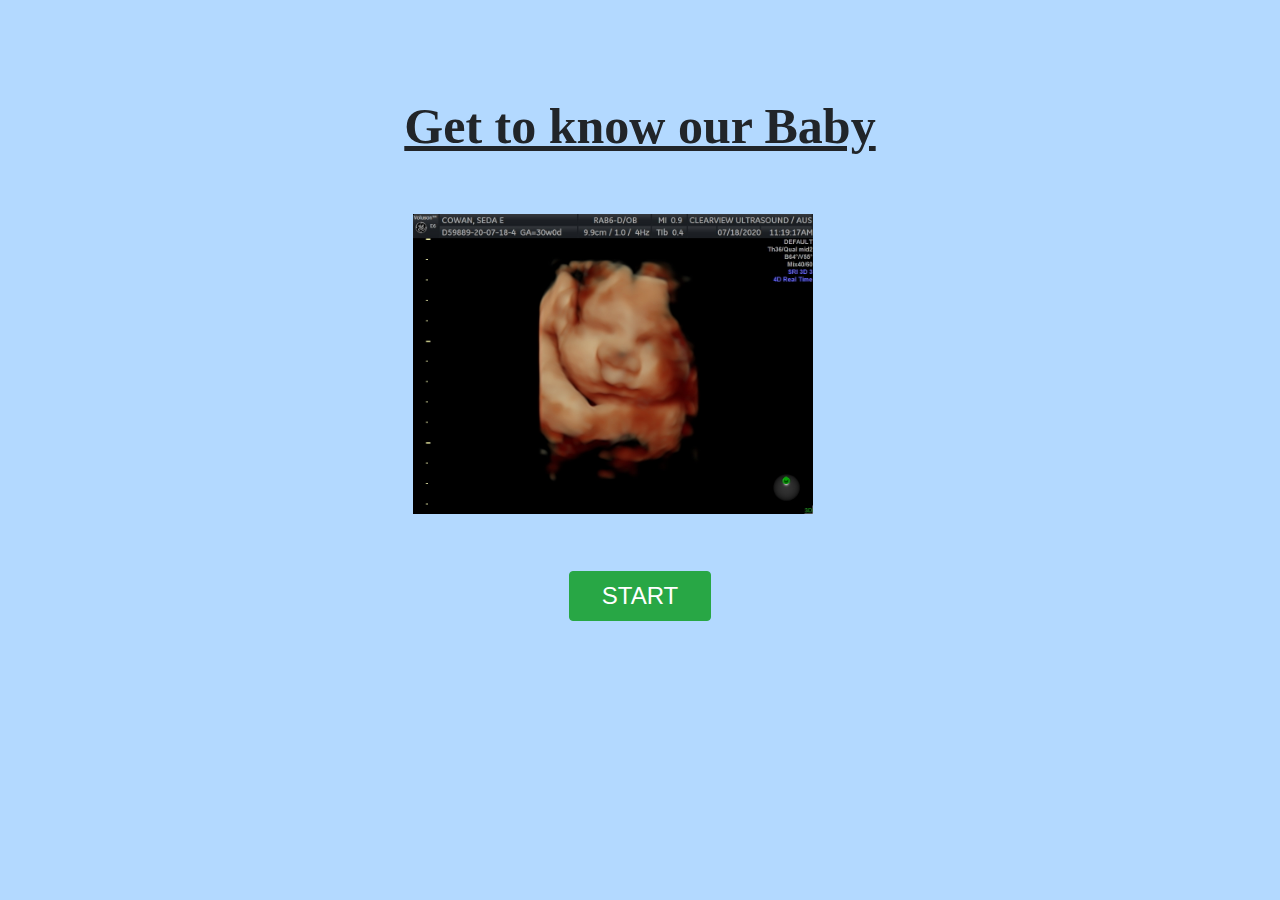
==== docs/bio.html @ 91951467 "created js logic for trivia" ====
<!DOCTYPE html>
<head>
    <meta charset="UTF-8">
    <title>Baby Cowan</title>
    <link rel="stylesheet" type="text/css" href="assets/css/reset.css">
    <link rel="stylesheet" type="text/css" href="assets/css/style.css">
    <link rel="stylesheet" href="https://maxcdn.bootstrapcdn.com/bootstrap/4.0.0/css/bootstrap.min.css">
    <link rel="stylesheet" type="text/css" href="assets/css/style.css">
    <script
    src="https://code.jquery.com/jquery-3.4.1.min.js"
    integrity="sha256-CSXorXvZcTkaix6Yvo6HppcZGetbYMGWSFlBw8HfCJo="
    crossorigin="anonymous"></script>   
     <script src="assets/js/apps.js"></script>
</head>
<body background="assets/images/space.jpg">
    <section class="offset-lg-2 col-lg-8 text-center mt-5">
        <div class="row">
            <h1 class="col-lg-12 mt-5 font-weight-bold" id="title">Get to know our Baby</h1>
        </div>
        <div class="row">
            <div class="col-lg-12 text-center text-warning" id="trivia"></div>
        </div>
        <div class="row">
            <div class="offset-lg-4 col-lg-4 offset-lg-4 text-center" id="answers"></div> 
        </div>
        <div class="row m-5">
            <div id="pics" class="offset-lg-2 col-lg-6"><img src="assets/images/baby1.jpg" height="400px" width="auto"></div>
        </div>
        <div class="row">
            <h2 class="text-danger text-center offset-lg-5 col-lg-2" id="timer"></h2>
        </div>
        <div id="buttons" class="row">
            <button class="offset-lg-5 col-lg-2 btn btn-success" id="start" class= >START</button> 
        </div>
    </section>
</body>
</html>
---- docs/assets/css/style.css ----
body {
    background-color:  #b3d9ff; 
}

#title {
    font-family: 'Chilanka', cursive;
}

#yoda {
    border: 10px lightgoldenrodyellow solid;
}

button:hover {
    color: lightgoldenrodyellow;
}

#rightside {
    border: 10px lightgoldenrodyellow solid;
}

#leftside {
    border: 10px lightgoldenrodyellow solid;
    font-size: 30px;
}

section {
    height: 75vh;
}
img {
    width: 400px;
    height: auto;
}
#trivia {
    font-size: 34px
}
#title {
    font-size: 50px;
    text-decoration: underline;

}
#answers {
    font-size: 26px;
    color: blue;
}
.options:hover {
    color: green;
    font-size: 30px;
    font-weight: bold
}
#pics {
    font-size: 26px;
    color: blue;
}
#start {
    font-size: 24px
}
#retry {
    font-size: 24px
}
---- docs/assets/css/style.css ----
body {
    background-color:  #b3d9ff; 
}

#title {
    font-family: 'Chilanka', cursive;
}

#yoda {
    border: 10px lightgoldenrodyellow solid;
}

button:hover {
    color: lightgoldenrodyellow;
}

#rightside {
    border: 10px lightgoldenrodyellow solid;
}

#leftside {
    border: 10px lightgoldenrodyellow solid;
    font-size: 30px;
}

section {
    height: 75vh;
}
img {
    width: 400px;
    height: auto;
}
#trivia {
    font-size: 34px
}
#title {
    font-size: 50px;
    text-decoration: underline;

}
#answers {
    font-size: 26px;
    color: blue;
}
.options:hover {
    color: green;
    font-size: 30px;
    font-weight: bold
}
#pics {
    font-size: 26px;
    color: blue;
}
#start {
    font-size: 24px
}
#retry {
    font-size: 24px
}
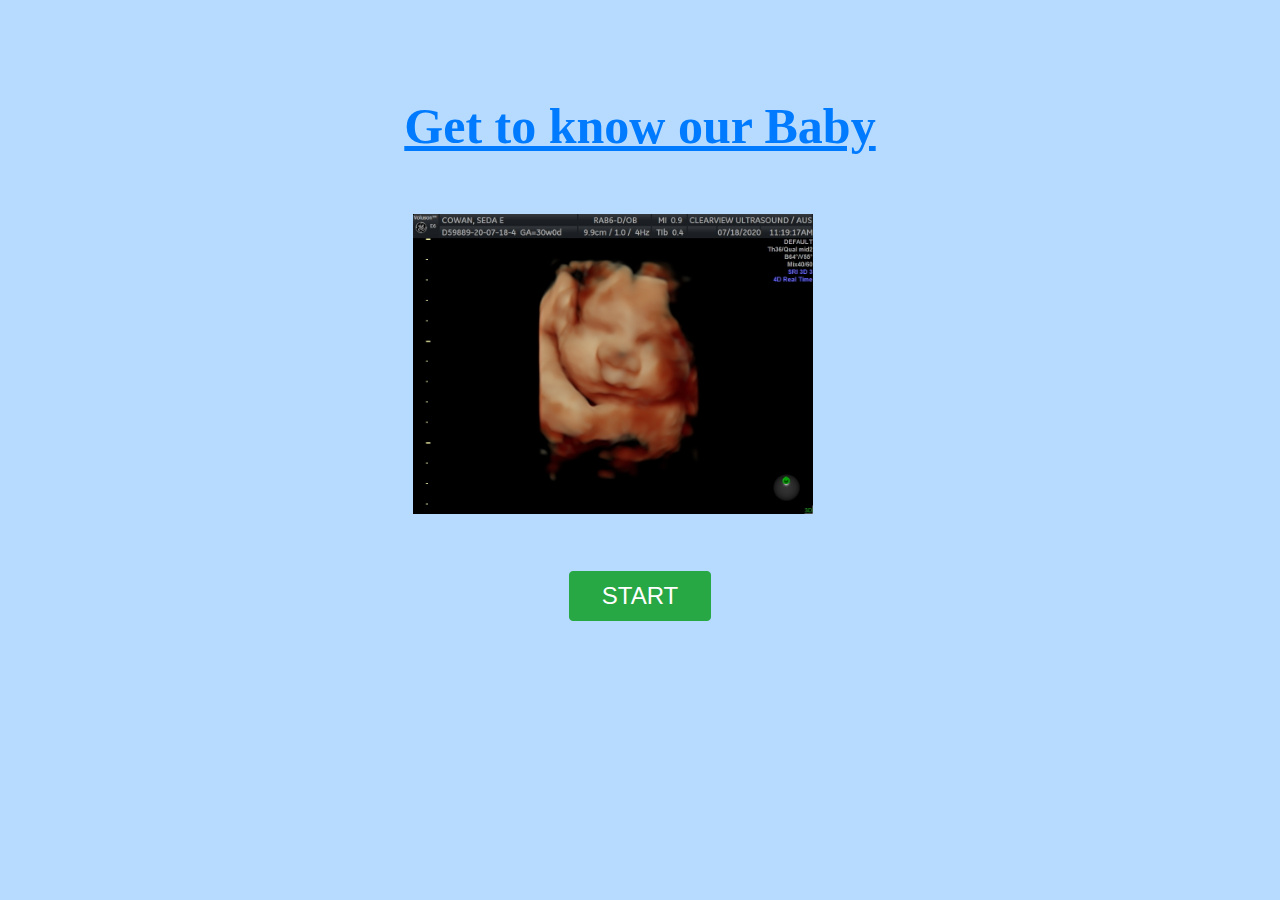
==== commit f662cb45: "finished name game" ====
--- a/docs/bio.html
+++ b/docs/bio.html
@@ -15,7 +15,7 @@
 <body background="assets/images/space.jpg">
     <section class="offset-lg-2 col-lg-8 text-center mt-5">
         <div class="row">
-            <h1 class="col-lg-12 mt-5 font-weight-bold" id="title">Get to know our Baby</h1>
+            <h1 class="col-lg-12 mt-5 font-weight-bold title text-primary text-center">Get to know our Baby</h1>
         </div>
         <div class="row">
             <div class="col-lg-12 text-center text-warning" id="trivia"></div>
--- a/docs/assets/css/style.css
+++ b/docs/assets/css/style.css
@@ -1,9 +1,11 @@
 body {
-    background-color:  #b3d9ff; 
+    background-color:  #b6dbff; 
 }
 
-#title {
+.title {
     font-family: 'Chilanka', cursive;
+    font-size: 50px;
+    text-decoration: underline;
 }
 
 #yoda {
@@ -16,11 +18,13 @@
 
 #rightside {
     border: 10px lightgoldenrodyellow solid;
+    height: 200px;
 }
 
 #leftside {
     border: 10px lightgoldenrodyellow solid;
     font-size: 30px;
+    height: 200px;
 }
 
 section {
@@ -33,11 +37,7 @@
 #trivia {
     font-size: 34px
 }
-#title {
-    font-size: 50px;
-    text-decoration: underline;
 
-}
 #answers {
     font-size: 26px;
     color: blue;
--- a/docs/assets/css/style.css
+++ b/docs/assets/css/style.css
@@ -1,9 +1,11 @@
 body {
-    background-color:  #b3d9ff; 
+    background-color:  #b6dbff; 
 }
 
-#title {
+.title {
     font-family: 'Chilanka', cursive;
+    font-size: 50px;
+    text-decoration: underline;
 }
 
 #yoda {
@@ -16,11 +18,13 @@
 
 #rightside {
     border: 10px lightgoldenrodyellow solid;
+    height: 200px;
 }
 
 #leftside {
     border: 10px lightgoldenrodyellow solid;
     font-size: 30px;
+    height: 200px;
 }
 
 section {
@@ -33,11 +37,7 @@
 #trivia {
     font-size: 34px
 }
-#title {
-    font-size: 50px;
-    text-decoration: underline;
 
-}
 #answers {
     font-size: 26px;
     color: blue;
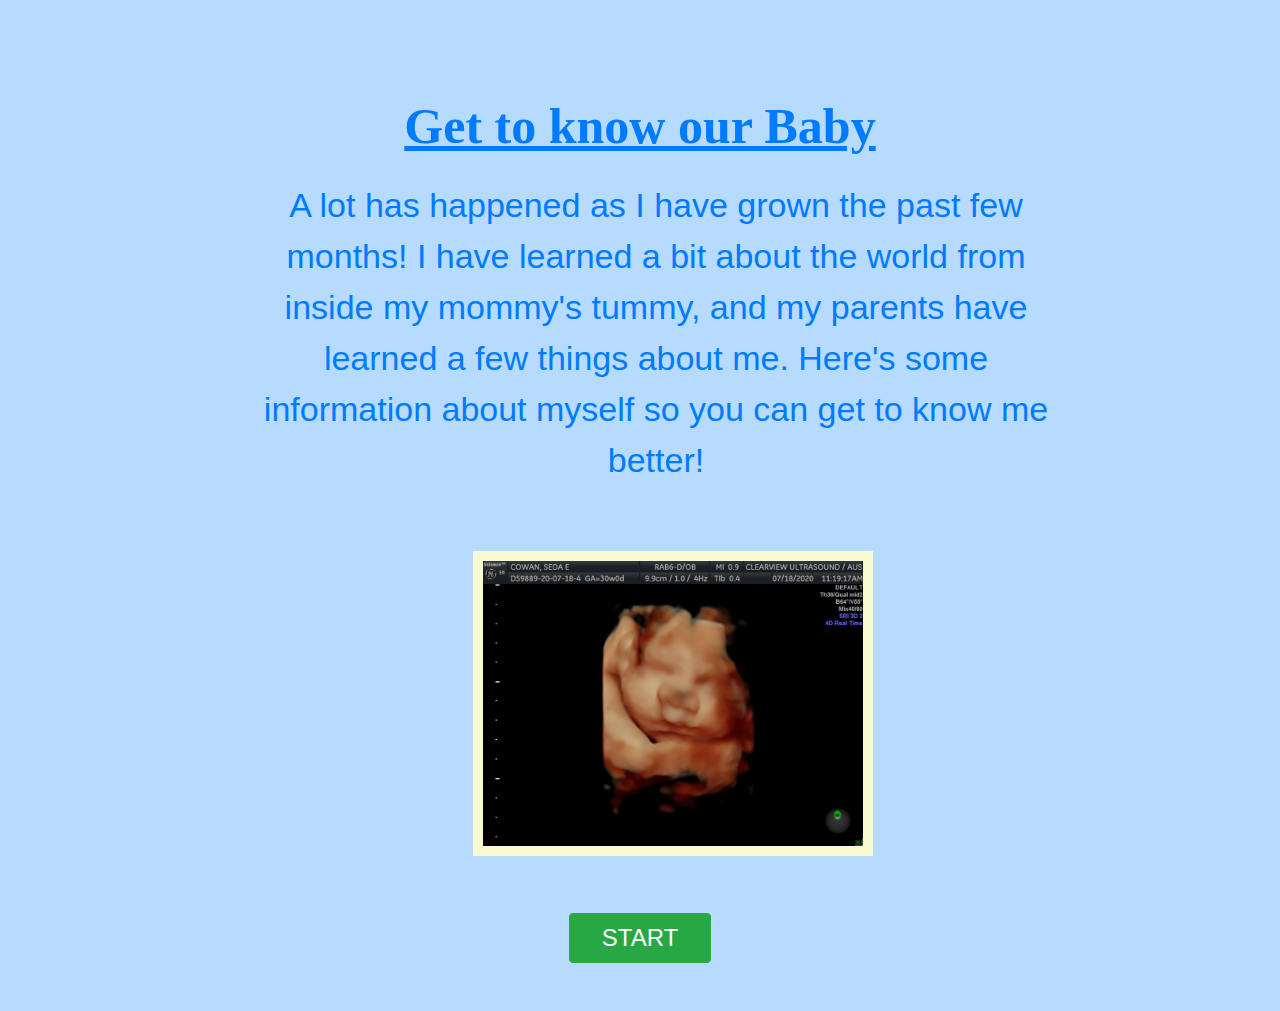
==== commit 302795fd: "finished trivia game" ====
--- a/docs/bio.html
+++ b/docs/bio.html
@@ -18,19 +18,22 @@
             <h1 class="col-lg-12 mt-5 font-weight-bold title text-primary text-center">Get to know our Baby</h1>
         </div>
         <div class="row">
-            <div class="col-lg-12 text-center text-warning" id="trivia"></div>
+            <div class="col-lg-12 text-center text-primary m-3" id="trivia"> 
+                A lot has happened as I have grown the past few months! I have learned a bit about the world from inside my mommy's tummy, and my parents
+                have learned a few things about me. Here's some information about myself so you can get to know me better! 
+            </div>
         </div>
         <div class="row">
-            <div class="offset-lg-4 col-lg-4 offset-lg-4 text-center" id="answers"></div> 
+            <div class="offset-lg-4 col-lg-4 offset-lg-4 text-center text-danger" id="answers"></div> 
         </div>
         <div class="row m-5">
-            <div id="pics" class="offset-lg-2 col-lg-6"><img src="assets/images/baby1.jpg" height="400px" width="auto"></div>
+            <div id="pics" class="offset-lg-3 col-lg-6 offset-lg-3"><img src="assets/images/baby1.jpg" height="400px" width="auto" style='border: 10px lightgoldenrodyellow solid;'></div>
         </div>
         <div class="row">
             <h2 class="text-danger text-center offset-lg-5 col-lg-2" id="timer"></h2>
         </div>
         <div id="buttons" class="row">
-            <button class="offset-lg-5 col-lg-2 btn btn-success" id="start" class= >START</button> 
+            <button class="offset-lg-5 col-lg-2 btn btn-success mb-5" id="start" class= >START</button> 
         </div>
     </section>
 </body>
--- a/docs/assets/css/style.css
+++ b/docs/assets/css/style.css
@@ -10,6 +10,11 @@
 
 #yoda {
     border: 10px lightgoldenrodyellow solid;
+}
+
+.corPics {
+    border: 10px lightgoldenrodyellow solid;
+
 }
 
 button:hover {
--- a/docs/assets/css/style.css
+++ b/docs/assets/css/style.css
@@ -10,6 +10,11 @@
 
 #yoda {
     border: 10px lightgoldenrodyellow solid;
+}
+
+.corPics {
+    border: 10px lightgoldenrodyellow solid;
+
 }
 
 button:hover {
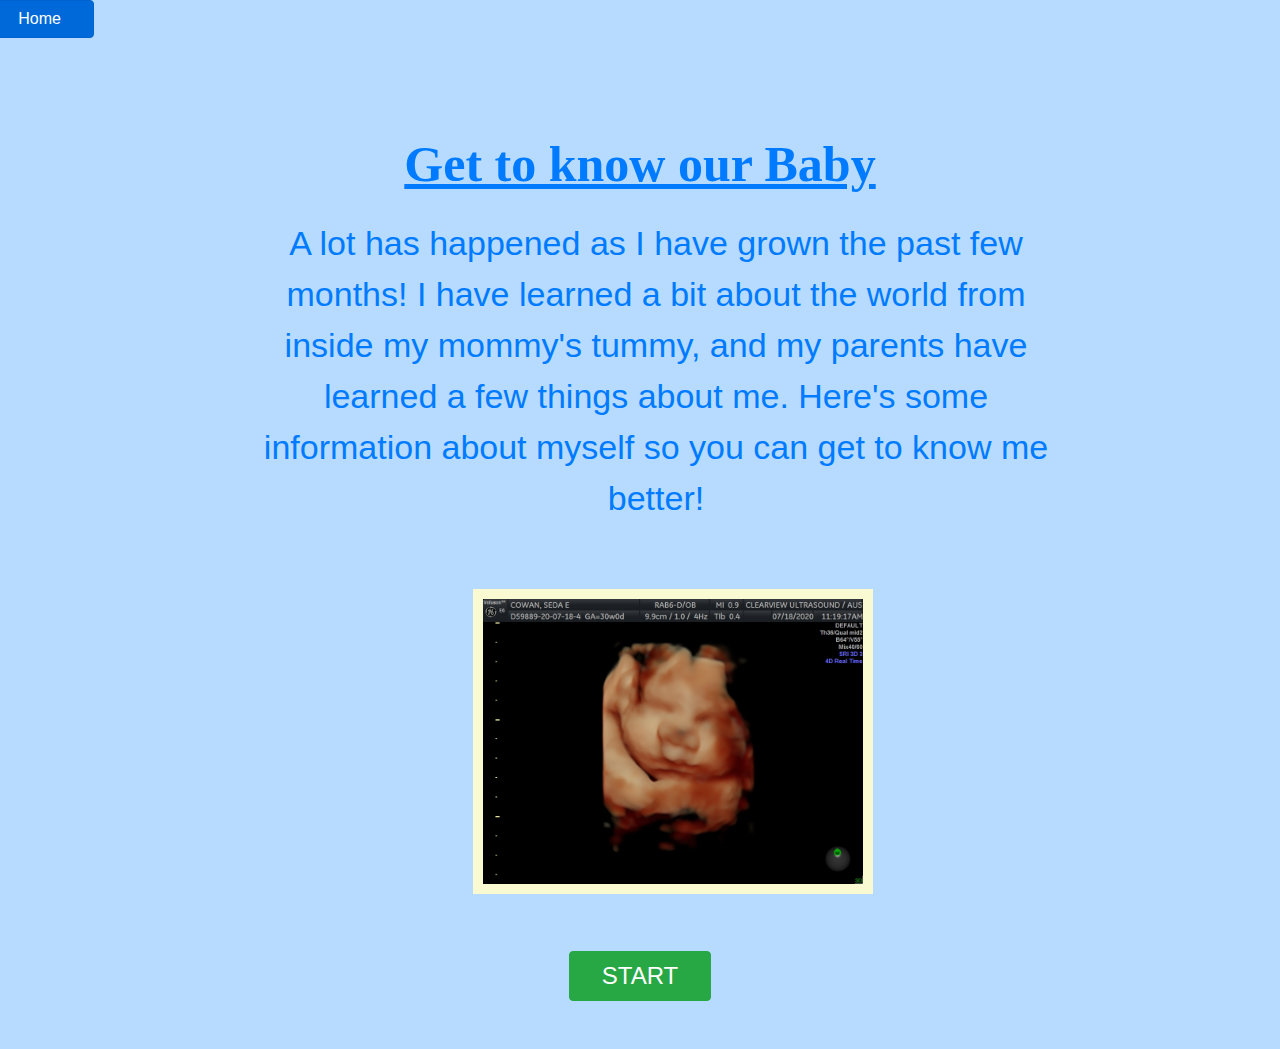
==== commit c0425ceb: "added home button and video page" ====
--- a/docs/bio.html
+++ b/docs/bio.html
@@ -3,7 +3,6 @@
     <meta charset="UTF-8">
     <title>Baby Cowan</title>
     <link rel="stylesheet" type="text/css" href="assets/css/reset.css">
-    <link rel="stylesheet" type="text/css" href="assets/css/style.css">
     <link rel="stylesheet" href="https://maxcdn.bootstrapcdn.com/bootstrap/4.0.0/css/bootstrap.min.css">
     <link rel="stylesheet" type="text/css" href="assets/css/style.css">
     <script
@@ -12,7 +11,10 @@
     crossorigin="anonymous"></script>   
      <script src="assets/js/apps.js"></script>
 </head>
-<body background="assets/images/space.jpg">
+<body>
+    <div class="row">
+        <button class="col-lg-1 btn btn-primary" onclick="window.location.href='index.html'">Home</button>
+    </div>
     <section class="offset-lg-2 col-lg-8 text-center mt-5">
         <div class="row">
             <h1 class="col-lg-12 mt-5 font-weight-bold title text-primary text-center">Get to know our Baby</h1>
